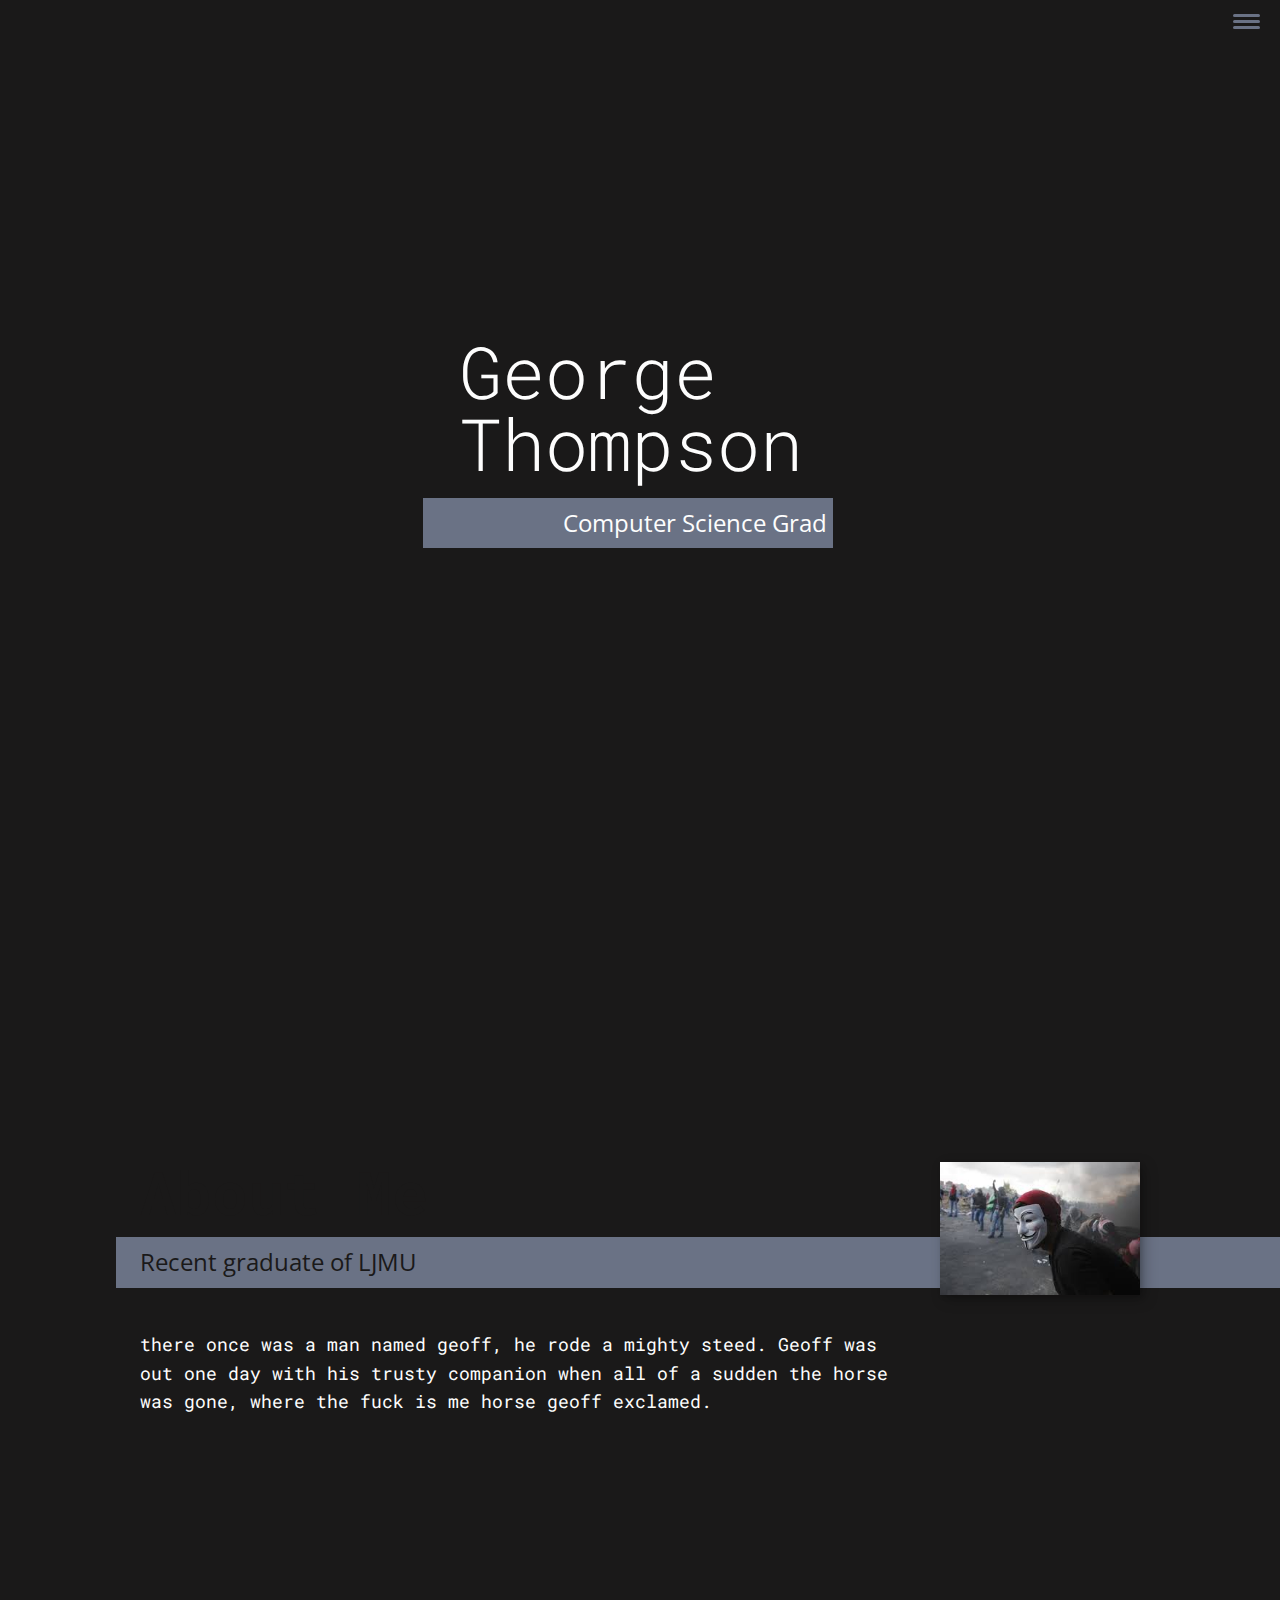
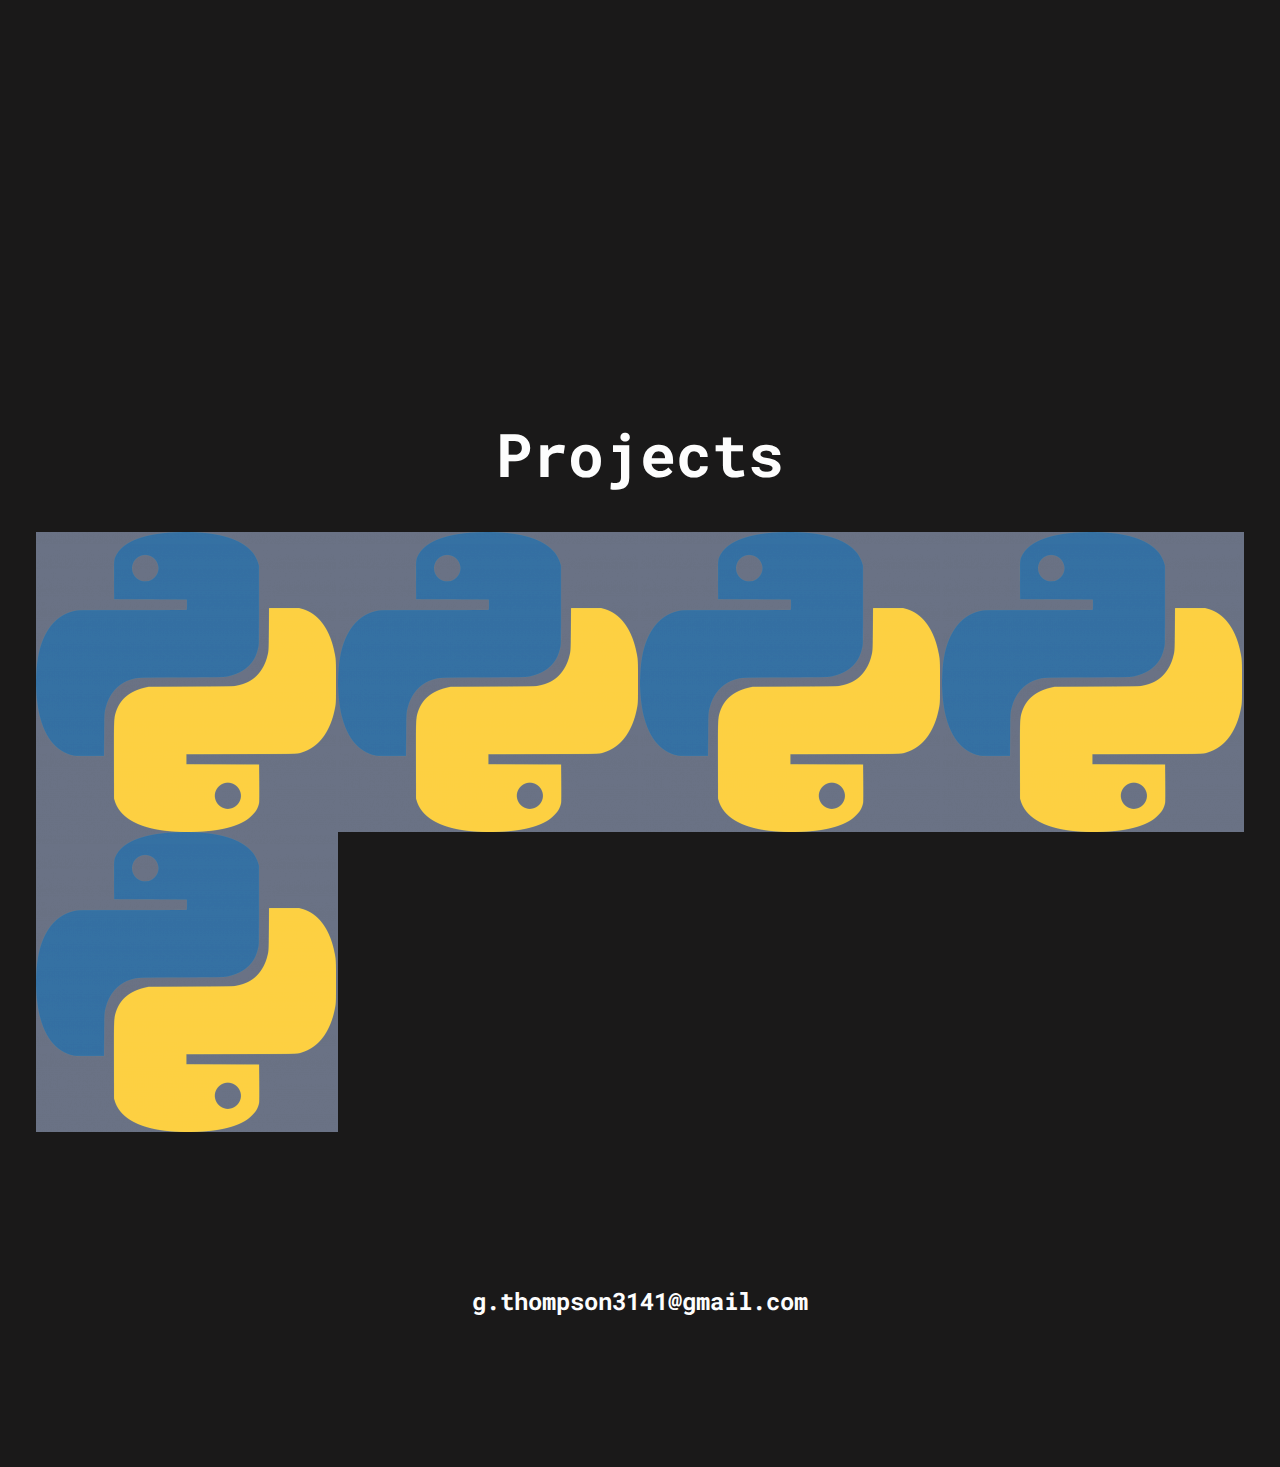
==== index.html @ 73b601b1 "init" ====
<!DOCTYPE html>
<html lang="en">
<head>

  <meta charset="UTF-8">
  <meta http-equiv="X-UA-Compatible" content="IE=edge">
  <meta name="viewport" content="width=device-width, initial-scale=1.0">
  <title>Portfolio</title>
  
  <!-- font -->
  <link rel="preconnect" href="https://fonts.googleapis.com">
  <link rel="preconnect" href="https://fonts.gstatic.com" crossorigin>
  <link href="https://fonts.googleapis.com/css2?family=Open+Sans&family=Roboto+Mono:wght@500&display=swap" rel="stylesheet">

  <link rel="stylesheet" 
  href="https://cdnjs.cloudflare.com/ajax/libs/font-awesome/5.11.2/css/all.css" 
  integrity="sha256-46qynGAkLSFpVbEBog43gvNhfrOj+BmwXdxFgVK/Kvc=" crossorigin="anonymous" /> 
  <!-- end font-->

  <link rel="stylesheet" href="css/style.css">

</head>
<body>
  <header>
    <div>
      <img src="" alt="">
    </div>
    <button class="nav-toggle" aria-label="toggle navigation">
      <span class="hamburger"></span>
    </button>
    <nav class="nav">
      <ul class="nav__list">
        <li class="nav__item"><a href="#home" class="nav__link">Home</a></li>
        <li class="nav__item"><a href="#about" class="nav__link">About Me</a></li>
        <li class="nav__item"><a href="#projects" class="nav__link">Projects</a></li>
      </ul>
    </nav>
  </header>

  <!-- Intro Home Section -->
  <section class="intro" id="home">
    <h1 class="section__title section__title--intro">
      George Thompson
    </h1>
    <p class="section__subtitle section__subtitle--intro">Computer Science Grad</p>
    <!--<img src="img/profile_pic.png" alt="a pic of me ofcourse" class="intro__img">-->
  </section>
  
  <!-- About Me-->
  <section class="about-me" id="about">
    <h2 class="section__title section__title--about">About Me</h2>
    <p class="section__subtitle section__subtitle--about">Recent graduate of LJMU</p>

    <div class="about-me__body">
      <p>there once was a man named geoff, he rode a mighty steed. Geoff was out one day with his trusty companion when 
        all of a sudden the horse was gone, where the fuck is me horse geoff exclamed.
      </p>
    </div>
    <img src="img/another_pic_of_me.jpg" alt="this is also definatly me" class="about-me__img">
  </section>

  <!-- Projects -->
  <section class="projects" id="projects">
    <h2 class="section__title section__title--projects">Projects</h2>
    <p class="section__subtitle section__subtitle--projects"></p>

    <div class="portfolio">
      <!-- Portfolio Item 01 -->
      <a href="projects.html" class="portfolio__item">
        <img src="img/python_icon.png" alt="" class="portfolio__img">
      </a>

      <!-- Portfolio Item 02 -->
      <a href="#" class="portfolio__item">
        <img src="img/python_icon.png" alt="" class="portfolio__img">
      </a>

      <!-- Portfolio Item 03 -->
      <a href="#" class="portfolio__item">
        <img src="img/python_icon.png" alt="" class="portfolio__img">
      </a>

      <!-- Portfolio Item 04 -->
      <a href="#" class="portfolio__item">
        <img src="img/python_icon.png" alt="" class="portfolio__img">
      </a>

      <!-- Portfolio Item 05 -->
      <a href="#" class="portfolio__item">
        <img src="img/python_icon.png" alt="" class="portfolio__img">
      </a>

    </div>
  </section>

  <footer class="footer">
    <a href="email:g.thompson3141@gmail.com" class="footer__link">g.thompson3141@gmail.com</a>
    <ul class="social-list">
      <li class="social-list__item">
        <a class="social-list__link" href="https://github.com">
          <i class="fab fa-github"></i>
        </a>
      </li>
      <li class="social-list__item">
        <a class="social-list__link" href="https://linkedin.com">
          <i class="fab fa-linkedin"></i>
        </a>
      </li>
      <li class="social-list__item">
        <a class="social-list__link" href="https://linkedin.com">
          <i class="fab fa-instagram"></i>
        </a>
      </li>
    </ul>
  </footer>


  <script src="js/index.js"></script>

</body>
</html>
---- css/style.css ----
*,
*::before
*::after {
  box-sizing: border-box;
}

/* custom properties */

:root {
  --ff-primary: 'Roboto Mono', monospace;
  --ff-secondary: 'Open Sans', sans-serif;

  
  --fw-reg: 300;
  --fw-bold: 900;

  --clr-light: rgb(253, 253, 253);
  --clr-dark: #1a1919;
  --clr-accent: #6a7285;

  --fs-h1: 3rem;
  --fs-h2: 2.25rem;
  --fs-h3: 1.25rem;
  --fs-body: 1rem;

  --bs: 0.25em 0.25em 0.75em rgba(0,0,0,.25), 0.125em 0.125em 0.25em rgba(0,0,0,.15);
}

@media (min-width: 800px){
  :root {
    --fs-h1: 4.5rem;
    --fs-h2: 3.75rem;
    --fs-h3: 1.5rem; 
    --fs-body: 1.125rem;
  }
}

/* general styles */

html {
  scroll-behavior: smooth;
}

body {
  background: var(--clr-dark);
  color: var(--clr-dark);
  margin: 0;
  font-family: var(--ff-primary);
  font-size: var(--fs-body);
  line-height: 1.6;
}

section {
  padding: 5em 2em;
}

img {
  display: block;
  max-width: 100%;
}

strong {font-weight: var(--fw-bold)}

/* typography */

h1,
h2,
h3 {
  line-height: 1;
  margin: 0;
}
h1 {font-size: var(--fs-h1)}
h2 {font-size: var(--fs-h2)}
h3 {font-size: var(--fs-h3)}

.section__title{
  margin-bottom: .25em;
}

.section__title--intro{
  color: var(--clr-light);
  font-weight: var(--fw-reg);
}

.section__title--intro strong{
  display: block;
}
.section__subtitle{
  margin: 0;
  font-size: var(--fs-h3);
}

.section__subtitle--intro,
.section__subtitle--about{
  background: var(--clr-accent);
  padding: .25em;
  font-family: var(--ff-secondary);
  margin-bottom: 1em;
}

.section__subtitle--projects {
  color: var(--clr-accent);
  font-weight: var(--fw-bold);
  margin-bottom: 2em;
}

/* header */

header {
  display: flex;
  justify-content: space-between;
  padding: 1em;
}
.logo {
  max-width: 150px;
}

.nav {
  position: fixed;
  background: var(--clr-dark);
  color: var(--clr-light);
  top: 0;
  bottom: 0;
  left: 0;
  right: 0;
  z-index: 100;

  transform: translate(100%);
  transition: transform 250ms cubic-bezier(.5, 0, .5, 1);
}

.nav__list {
  list-style: none;
  display: flex;
  height: 100%;
  flex-direction: column;
  justify-content: space-evenly;
  align-items: center;
  margin: 0;
  padding: 0;
}

.nav__link {
  color: inherit;
  font-weight: var(--fw-bold);
  font-size: var(--fs-h2);
  text-decoration: none;
}

.nav__link:hover {
  color: var(--clr-accent);
}

.nav-toggle {
  padding: .5em;
  background: transparent;
  border: 0;
  cursor: pointer;
  position: absolute;
  right: 1em;
  top: 1em;
  z-index: 1000;
}

.nav-open .nav {
  transform: translateX(0);
}

.nav-open .nav-toggle {
  position: fixed;
}
.nav-open .hamburger {
  transform: rotate(.625turn);
}

.nav-open .hamburger::before{
  transform: rotate(90deg) translateX(-6px);
}

.nav-open .hamburger::after {
  opacity: 0;
}

.hamburger {
  display: block;
  position: relative;
}
.hamburger,
.hamburger::before,
.hamburger::after {
  background: var(--clr-accent);
  width: 2em;
  height: 3px;
  border-radius: 1em;
  transition: transform 250ms ease-in-out;
}

.hamburger::before,
.hamburger::after {
  content: '';
  position: absolute;
  left: 0;
  right: 0;

}

.hamburger::before{top: 6px;}
.hamburger::after{ bottom: 6px;}

/* intro section */

.intro { 
  position: relative;
}
.intro__img {
  box-shadow: var(--bs);
}

.section__subtitle--intro {
  display: inline-block;
}

@media (min-width: 600px){
  .intro{
    display: grid;
    width: min-content;
    margin: 0 auto;
    grid-column-gap: 1em;
    grid-template-areas: 
      "img title"
      "img subtitle";
    grid-template-columns: min-content max-content;
    padding-bottom: 500px;
    padding-top: 300px;
  }
  .intro__img{
    grid-area: img;
    min-width: 250px;
    position: relative;
    z-index: 2;
  }
  .section__subtitle--intro{
    align-items: start;
    grid-column: -1 / 1;
    grid-row: 2;
    text-align: right;
    position: relative;
    left: -1.5em;
    width: calc(100% + 1.5em);
    color: var(--clr-light);
  }
}

.about-me {
  max-width: 1000px;
  margin: 0 auto;
}

.about-me__img {
  box-shadow: var(--bs);
}

@media (min-width: 600px) {
  .about-me {
      display: grid;
      grid-template-columns: 1fr 200px;
      grid-template-areas: 
       "title img"
       "subtitle img"
       "text img";
      grid-column-gap: 2em;
      padding-bottom: 500px;
  }
  
  .section__title--about {
      grid-area: title;
  }
  
  .section__subtitle--about {
      grid-column: 1 / -1;
      grid-row: 2;
      position: relative;
      left: -1em;
      width: calc(100% + 2em);
      padding-left: 1em;
      padding-right: calc(200px + 4em);
  }

  .about-me__body {
    color: var(--clr-light)
}
  
  .about-me__img {
      grid-area: img;
      position: relative;
      z-index: 2;
  }
}


.projects {
  background-color: var(--clr-dark);
  color: var(--clr-light);
  text-align: center;
}

.portfolio {
  display: grid;
  grid-template-columns: repeat(auto-fit, minmax(300px, 1fr));

}

.portfolio__item {
  background: var(--clr-accent);
  overflow: hidden;
}

.portfolio__img {
  transition: 
    transform 750ms cubic-bezier(.5, 0, .5, 1)
    opacity 250ms linear;
}

.portfolio__item:focus {
  position: relative;
  z-index: 2;
}

.portfolio__img:hover, 
.portfolio__item:focus .portfolio__img{
  transform: scale(1.2);
  opacity: .5 ;
}

/* footer */

.footer {
  background: var(--clr-dark);
  color: var(--clr-light);
  text-align: center;
  padding: 2.5em 0;
  font-size: var(--fs-h3);

}

.footer a { 
  color: inherit;
  text-decoration: none;
}

.footer__link {
  font-weight: var(--fw-bold);
}

.footer__link:hover,
.social-list__link:hover {
  opacity: .7;
}

.footer__link:hover {
  text-decoration: underline;
}

.social-list {
  list-style: none;
  display: flex;
  justify-content: center;
  margin: 2em 0 0;
  padding: 0;
}

.social-list__item {
  margin: 0 .5em;
}

.social-list__link {
  padding: .5em;
}

.portfolio-item-indevidual {
  padding: 0 2em 2em;
  max-width: 1000px;
  margin: 0 auto;
}
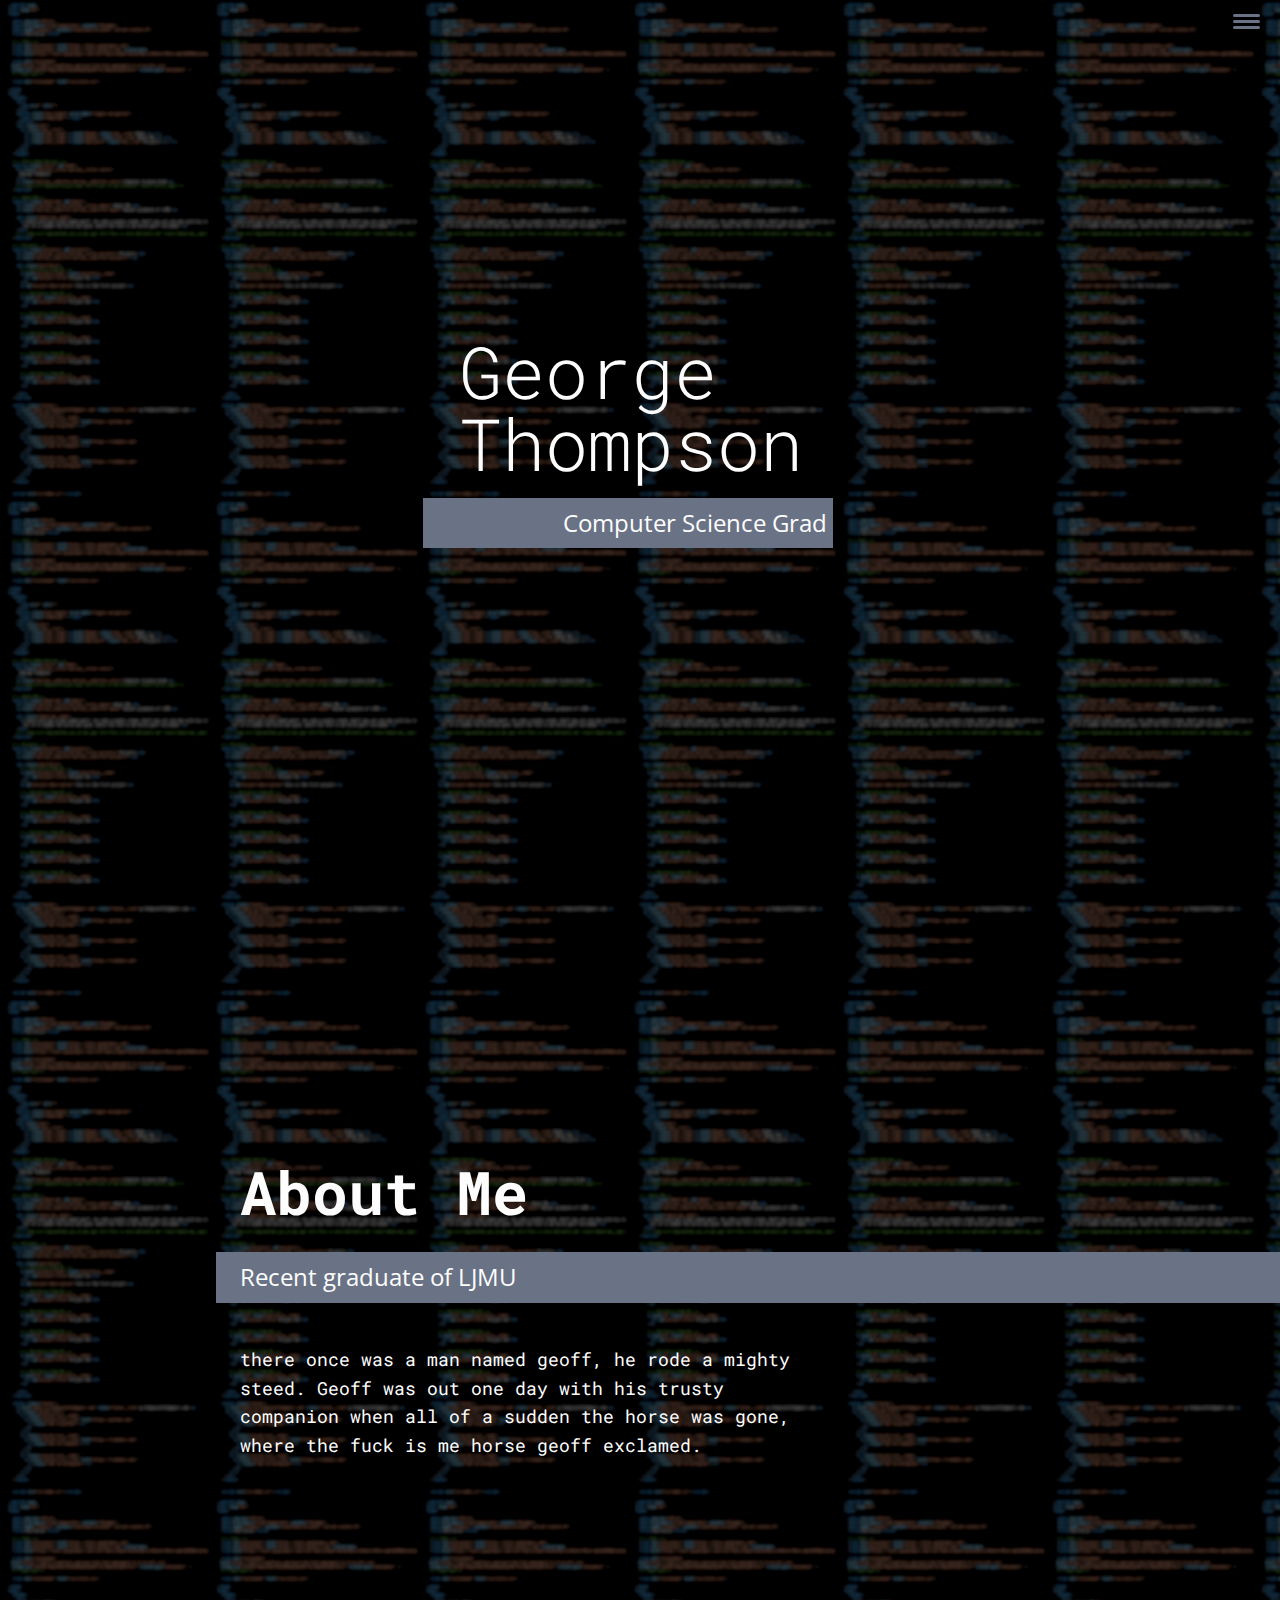
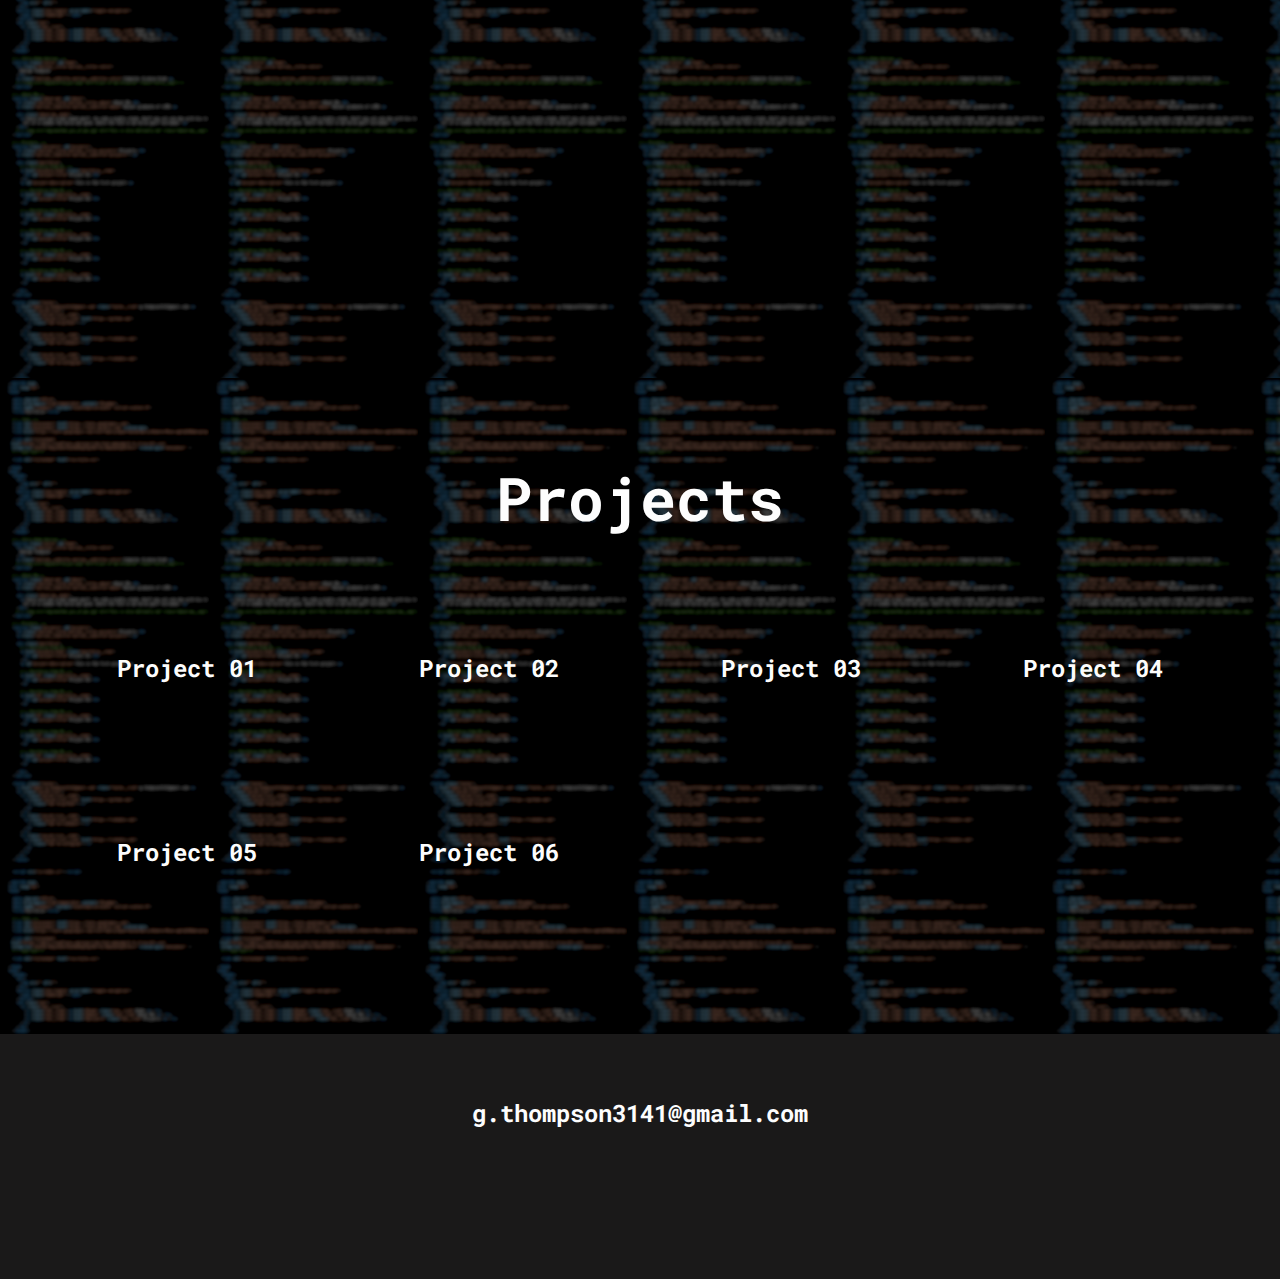
==== commit 68e6184b: "Add files via upload" ====
--- a/index.html
+++ b/index.html
@@ -53,10 +53,9 @@
 
     <div class="about-me__body">
       <p>there once was a man named geoff, he rode a mighty steed. Geoff was out one day with his trusty companion when 
-        all of a sudden the horse was gone, where the fuck is me horse geoff exclamed.
-      </p>
+        all of a sudden the horse was gone, where the fuck is me horse geoff exclamed.</p>
     </div>
-    <img src="img/another_pic_of_me.jpg" alt="this is also definatly me" class="about-me__img">
+    <!-- <img src="img/another_pic_of_me.jpg" alt="this is also definatly me" class="about-me__img"> -->
   </section>
 
   <!-- Projects -->
@@ -67,27 +66,32 @@
     <div class="portfolio">
       <!-- Portfolio Item 01 -->
       <a href="projects.html" class="portfolio__item">
-        <img src="img/python_icon.png" alt="" class="portfolio__img">
+        <h3 class="project-title">Project 01</h3> 
       </a>
 
       <!-- Portfolio Item 02 -->
       <a href="#" class="portfolio__item">
-        <img src="img/python_icon.png" alt="" class="portfolio__img">
+        <h3 class="project-title">Project 02</h3>
       </a>
 
       <!-- Portfolio Item 03 -->
       <a href="#" class="portfolio__item">
-        <img src="img/python_icon.png" alt="" class="portfolio__img">
+        <h3 class="project-title">Project 03</h3>
       </a>
 
       <!-- Portfolio Item 04 -->
       <a href="#" class="portfolio__item">
-        <img src="img/python_icon.png" alt="" class="portfolio__img">
+        <h3 class="project-title">Project 04</h3>
       </a>
 
       <!-- Portfolio Item 05 -->
       <a href="#" class="portfolio__item">
-        <img src="img/python_icon.png" alt="" class="portfolio__img">
+        <h3 class="project-title">Project 05</h3>
+      </a>
+
+      <!-- Portfolio Item 06 -->
+      <a href="#" class="portfolio__item">
+        <h3 class="project-title">Project 06</h3>
       </a>
 
     </div>
--- a/css/style.css
+++ b/css/style.css
@@ -42,7 +42,10 @@
 }
 
 body {
-  background: var(--clr-dark);
+  /*background: var(--clr-dark);*/
+  background-image: url(background-image-code.png);
+  background-blend-mode: darken;
+  
   color: var(--clr-dark);
   margin: 0;
   font-family: var(--ff-primary);
@@ -57,6 +60,10 @@
 img {
   display: block;
   max-width: 100%;
+}
+
+a:link{
+  text-decoration: none;
 }
 
 strong {font-weight: var(--fw-bold)}
@@ -96,6 +103,7 @@
   padding: .25em;
   font-family: var(--ff-secondary);
   margin-bottom: 1em;
+  color: var(--clr-light);
 }
 
 .section__subtitle--projects {
@@ -252,12 +260,21 @@
 }
 
 .about-me {
-  max-width: 1000px;
+  max-width: 800px;
   margin: 0 auto;
 }
 
 .about-me__img {
   box-shadow: var(--bs);
+}
+
+.section__title--about{
+  color: var(--clr-light);
+  padding-bottom: 0.25em;
+}
+
+.about-me__body{
+  color: var(--clr-light);
 }
 
 @media (min-width: 600px) {
@@ -265,9 +282,9 @@
       display: grid;
       grid-template-columns: 1fr 200px;
       grid-template-areas: 
-       "title img"
-       "subtitle img"
-       "text img";
+       "title"
+       "subtitle"
+       "text";
       grid-column-gap: 2em;
       padding-bottom: 500px;
   }
@@ -277,6 +294,7 @@
   }
   
   .section__subtitle--about {
+      grid-area: subtitle;
       grid-column: 1 / -1;
       grid-row: 2;
       position: relative;
@@ -287,8 +305,9 @@
   }
 
   .about-me__body {
-    color: var(--clr-light)
-}
+    grid-area: text;
+    color: var(--clr-light);
+  }
   
   .about-me__img {
       grid-area: img;
@@ -299,7 +318,7 @@
 
 
 .projects {
-  background-color: var(--clr-dark);
+  background-image: url(background-image-code.png);
   color: var(--clr-light);
   text-align: center;
 }
@@ -307,12 +326,19 @@
 .portfolio {
   display: grid;
   grid-template-columns: repeat(auto-fit, minmax(300px, 1fr));
-
 }
 
 .portfolio__item {
-  background: var(--clr-accent);
   overflow: hidden;
+}
+
+.portfolio__item:hover {
+  transform: scale(1);
+  background-color: var(--clr-accent);
+}
+
+.portfolio__item:hover .project-title:after{
+  visibility: hidden;
 }
 
 .portfolio__img {
@@ -326,10 +352,10 @@
   z-index: 2;
 }
 
-.portfolio__img:hover, 
-.portfolio__item:focus .portfolio__img{
-  transform: scale(1.2);
-  opacity: .5 ;
+.project-title{
+  color: var(--clr-light);
+  padding: 80px 10px 80px 10px;
+  visibility: visible;
 }
 
 /* footer */
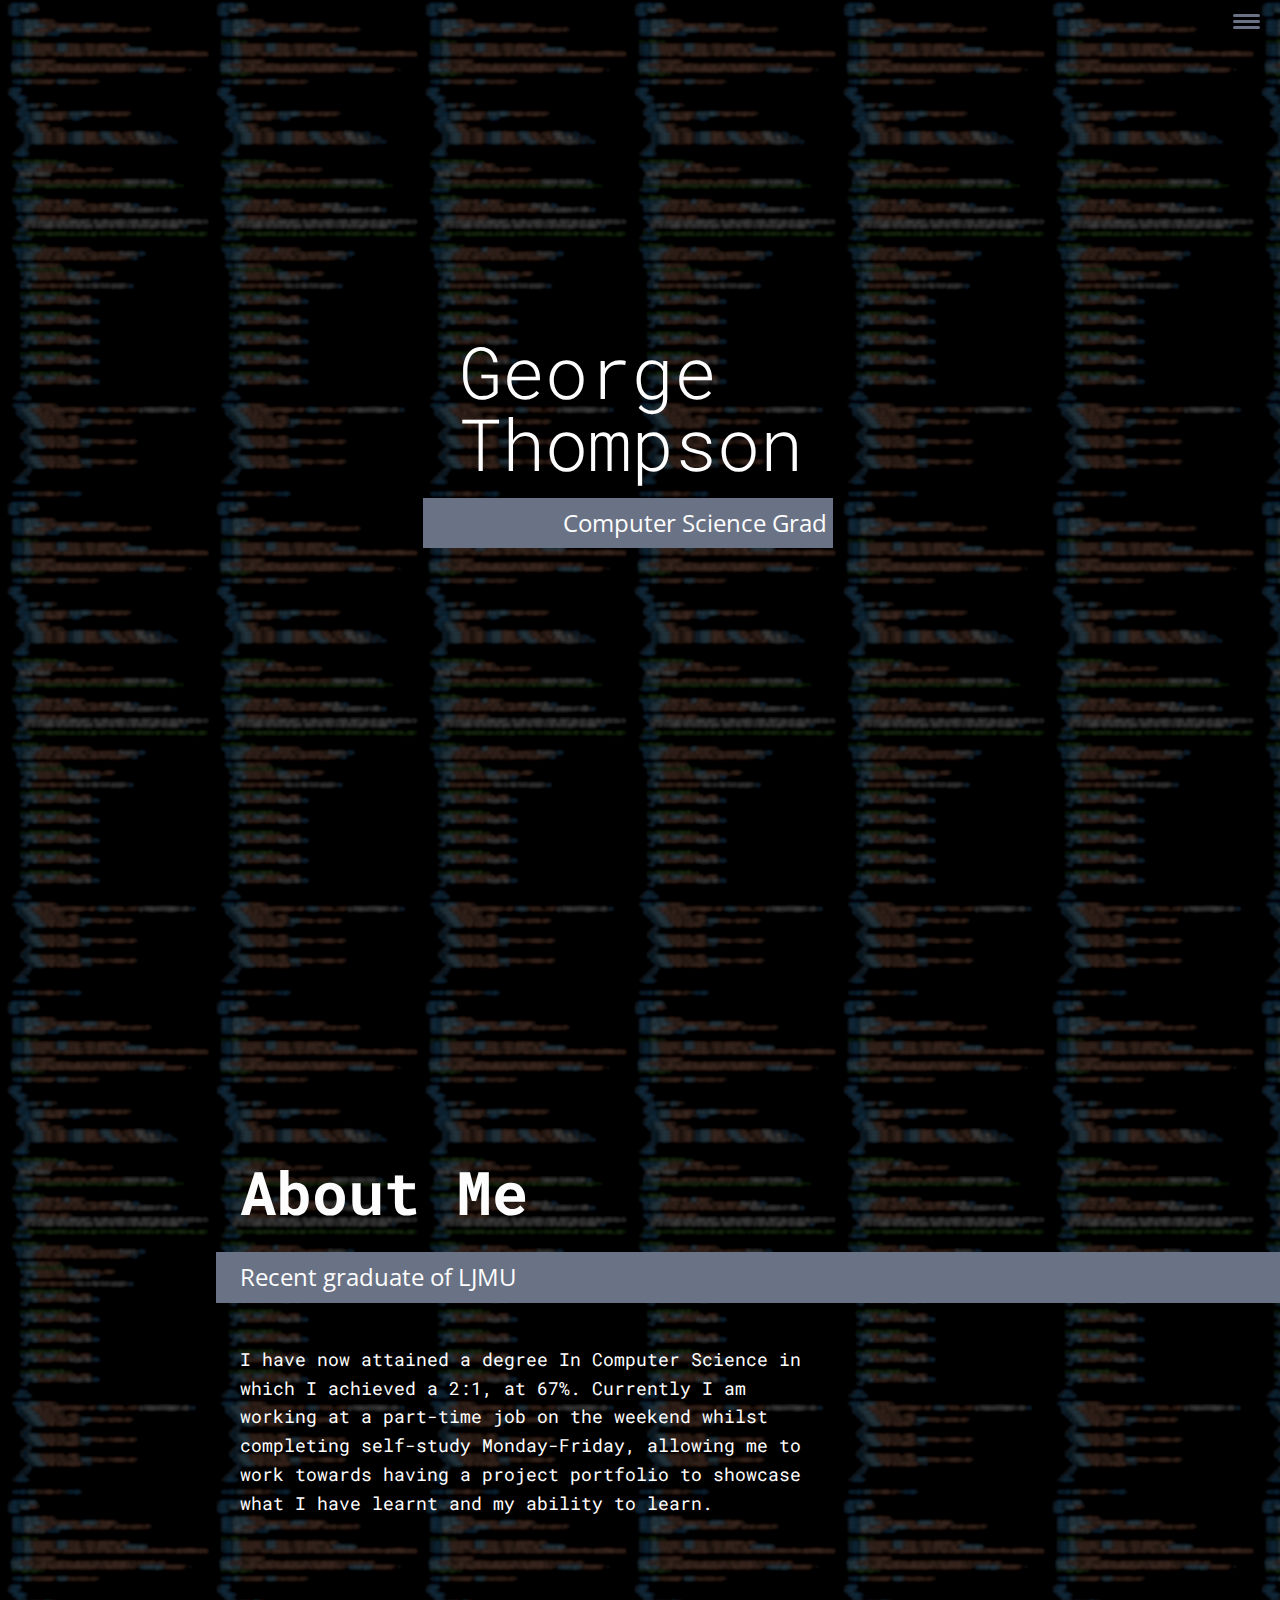
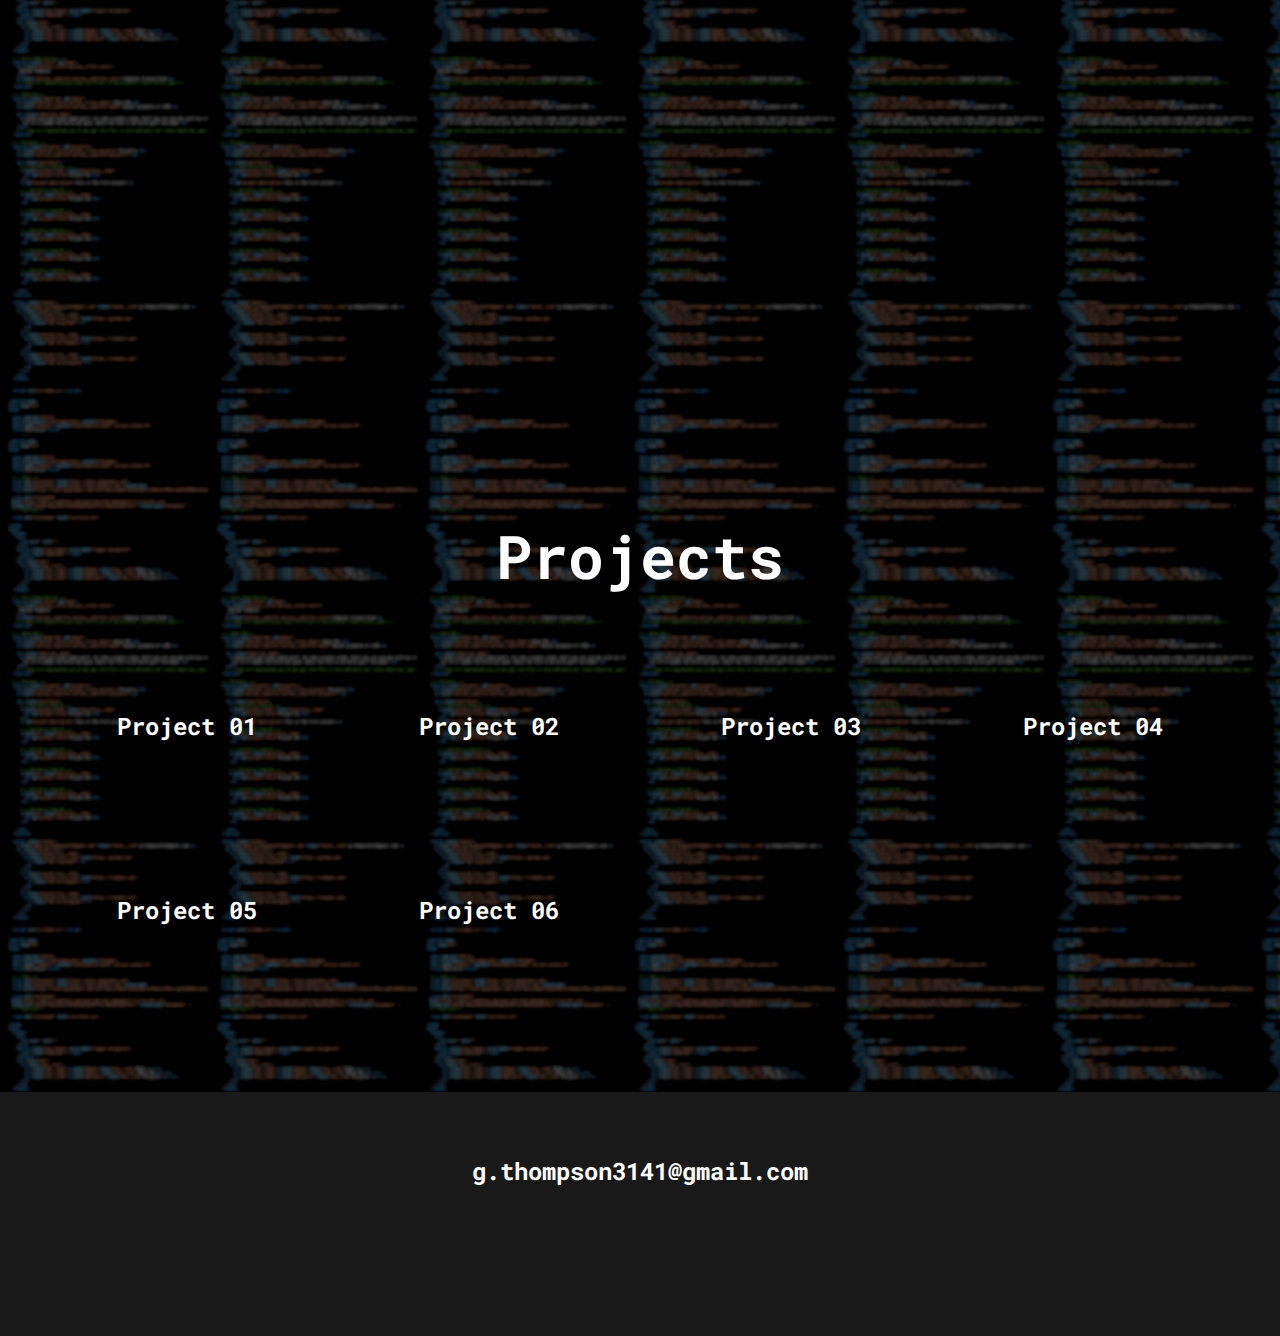
==== commit 68d99d27: "Add files via upload" ====
--- a/index.html
+++ b/index.html
@@ -52,8 +52,11 @@
     <p class="section__subtitle section__subtitle--about">Recent graduate of LJMU</p>
 
     <div class="about-me__body">
-      <p>there once was a man named geoff, he rode a mighty steed. Geoff was out one day with his trusty companion when 
-        all of a sudden the horse was gone, where the fuck is me horse geoff exclamed.</p>
+      <p>I have now attained a degree In Computer Science in which 
+        I achieved a 2:1, at 67%. Currently I am working at a part-time 
+        job on the weekend whilst completing self-study Monday-Friday, 
+        allowing me to work towards having a project portfolio to showcase 
+        what I have learnt and my ability to learn.</p>
     </div>
     <!-- <img src="img/another_pic_of_me.jpg" alt="this is also definatly me" class="about-me__img"> -->
   </section>
